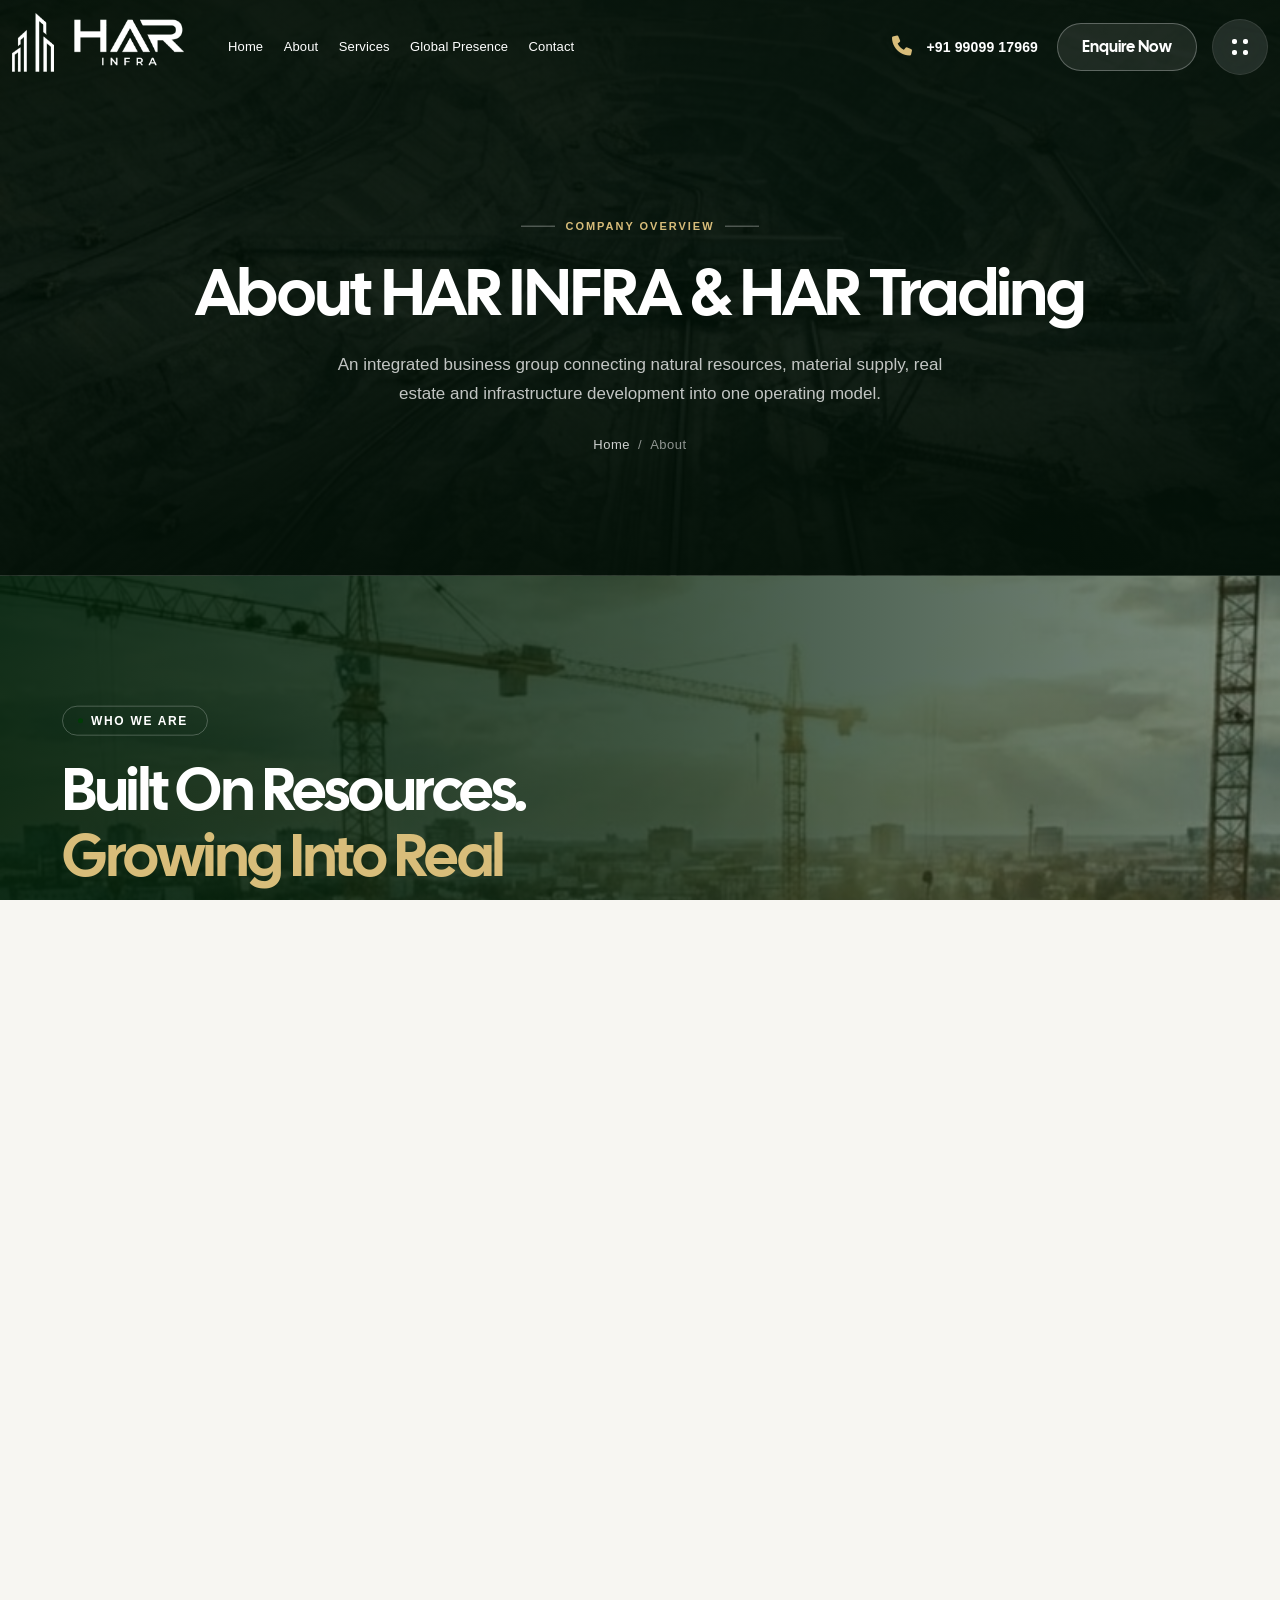
==== about.html @ 5f91ee69 "initial commit" ====
<!DOCTYPE html>

<html class="no-js" lang="en">

<head>
    <meta charset="utf-8" />
    <meta content="ie=edge" http-equiv="x-ua-compatible" />
    <meta content="width=device-width, initial-scale=1" name="viewport" />
    <meta
        content="About HAR INFRA and HAR TRADING COMPANY — an integrated business group connecting natural resource mining, material supply, real estate and infrastructure development across India and global markets."
        name="description" />
    <!-- Site Title -->
    <title>About Us | HAR INFRA &amp; HAR TRADING COMPANY</title>
    <!-- Place favicon.ico in the root directory -->
    <link href="assets/img/har/favicon.png" rel="shortcut icon" type="image/png" />
    <link href="assets/img/har/apple-touch-icon.png" rel="apple-touch-icon" />
    <meta content="#003c06" name="theme-color" />
    <!-- CSS here -->
    <link href="assets/css/bootstrap.min.css" rel="stylesheet" />
    <link href="assets/css/fontawesome.min.css" rel="stylesheet" />
    <link href="assets/css/venobox.min.css" rel="stylesheet" />
    <link href="assets/css/odometer.min.css" rel="stylesheet" />
    <link href="assets/css/nice-select.css" rel="stylesheet" />
    <link href="assets/css/carouselTicker.css" rel="stylesheet" />
    <link href="assets/css/animation.css" rel="stylesheet" />
    <link href="assets/css/twentytwenty.min.css" rel="stylesheet" />
    <link href="assets/css/swiper.min.css" rel="stylesheet" />
    <link href="assets/css/main.css" rel="stylesheet" />
    <link href="assets/css/har-premium.css" rel="stylesheet" />
    <link href="assets/css/har-upgrade.css" rel="stylesheet" />
    <link href="assets/css/har-signature.css" rel="stylesheet" />
    <link href="assets/css/har-fix.css" rel="stylesheet" />
    <link href="assets/css/har-refine.css" rel="stylesheet" />
</head>

<body>
    <!-- preloader -->
    <div class="preloader overflow-hidden">
        <div class="site-name"><span>HAR</span></div>
        <div class="preloader-gutters">
            <div class="bar">
                <div class="inner-bar"></div>
            </div>
            <div class="bar">
                <div class="inner-bar"></div>
            </div>
            <div class="bar">
                <div class="inner-bar"></div>
            </div>
            <div class="bar">
                <div class="inner-bar"></div>
            </div>
            <div class="bar">
                <div class="inner-bar"></div>
            </div>
            <div class="bar">
                <div class="inner-bar"></div>
            </div>
            <div class="bar">
                <div class="inner-bar"></div>
            </div>
            <div class="bar">
                <div class="inner-bar"></div>
            </div>
        </div>
    </div>
    <!-- /.preloader -->
    <!-- header-area-start -->
    <header class="header sticky-active">
        <div class="primary-header">
            <div class="container">
                <div class="primary-header-inner">
                    <div class="header-left-wrap">
                        <div class="header-logo d-lg-block">
                            <a href="index.html">
                                <img alt="HAR INFRA" src="assets/img/har/har-logo-lockup-white.png" />
                            </a>
                        </div>
                        <div class="header-menu-wrap">
                            <div class="mobile-menu-items">
                                <ul>
                                    <li><a href="index.html">Home</a></li>
                                    <li><a href="about.html">About</a></li>
                                    <li><a href="services.html">Services</a></li>
                                    <li><a href="index.html#global-presence">Global Presence</a></li>
                                    <li><a href="contact.html">Contact</a></li>
                                </ul>
                            </div>
                        </div>
                        <!-- /.header-menu-wrap -->
                    </div>
                    <div class="header-right-wrap">
                        <a class="header-contact" href="tel:+919909917969"><span class="icon"><i
                                    class="fas fa-phone"></i></span><span class="content"><span
                                    class="call-text">Talk to our team</span><span class="call-number">+91 99099 17969</span></span></a>
                        <div class="header-btn-wrap">
                            <a class="tl-primary-btn header-btn" href="contact.html">Enquire Now</a>
                        </div>
                        <!-- <div class="search-icon dl-search-icon">
                            <i class="fa-solid fa-magnifying-glass"></i>
                        </div> -->
                        <div class="sidebar-icon d-none d-lg-flex">
                            <button class="sidebar-trigger open">
                                <svg fill="none" height="16" viewbox="0 0 16 16" width="16"
                                    xmlns="http://www.w3.org/2000/svg">
                                    <path
                                        d="M11 2C11 0.89543 11.8954 0 13 0H14C15.1046 0 16 0.895431 16 2V3C16 4.10457 15.1046 5 14 5H13C11.8954 5 11 4.10457 11 3V2Z"
                                        fill="white"></path>
                                    <path
                                        d="M0 2C0 0.89543 0.895431 0 2 0H3C4.10457 0 5 0.895431 5 2V3C5 4.10457 4.10457 5 3 5H2C0.89543 5 0 4.10457 0 3V2Z"
                                        fill="white"></path>
                                    <path
                                        d="M0 13C0 11.8954 0.895431 11 2 11H3C4.10457 11 5 11.8954 5 13V14C5 15.1046 4.10457 16 3 16H2C0.89543 16 0 15.1046 0 14V13Z"
                                        fill="white"></path>
                                    <path
                                        d="M11 13C11 11.8954 11.8954 11 13 11H14C15.1046 11 16 11.8954 16 13V14C16 15.1046 15.1046 16 14 16H13C11.8954 16 11 15.1046 11 14V13Z"
                                        fill="white"></path>
                                </svg>
                            </button>
                        </div>
                        <button class="mobile-side-menu-toggle har-hamburger" aria-label="Open menu" aria-expanded="false">
                            <span></span><span></span><span></span>
                        </button>
                        <!-- /.header-right -->
                    </div>
                </div>
                <!-- /.primary-header-inner -->
            </div>
        </div>
    </header>
    <!-- /.Main Header -->
    <div id="popup-search-box">
        <div class="box-inner-wrap d-flex align-items-center">
            <form action="#" id="form" method="get" role="search">
                <input id="popup-search" name="s" placeholder="Type keywords here..." type="text" />
            </form>
            <div class="search-close"><i class="fa-sharp fa-regular fa-xmark"></i></div>
        </div>
    </div>
    <!-- /#popup-search-box -->
    <div class="sidebar-area" id="sidebar-area">
        <button class="sidebar-trigger close">
            <svg class="sidebar-close" height="12.7px" style="enable-background: new 0 0 16 12.7" viewbox="0 0 16 12.7"
                width="16px" x="0px" xml:space="preserve" xmlns="http://www.w3.org/2000/svg"
                xmlns:xlink="http://www.w3.org/1999/xlink" y="0px">
                <g>
                    <rect height="2" transform="matrix(0.7071 -0.7071 0.7071 0.7071 -2.1569 7.5208)" width="16" x="0"
                        y="5.4"></rect>
                    <rect height="2" transform="matrix(0.7071 0.7071 -0.7071 0.7071 6.8431 -3.7929)" width="16" x="0"
                        y="5.4"></rect>
                </g>
            </svg>
        </button>
        <div class="side-menu-content">
            <div class="side-menu-logo">
                <a class="dark-img" href="index.html"><img alt="HAR INFRA — Value Beyond Boundaries"
                        src="assets/img/har/har-logo-lockup-white.png" /></a>
            </div>
            <div class="side-menu-about">
                <h4 class="title">From natural resources to real assets — one connected platform for supply,
                    infrastructure and global trade.</h4>
            </div>
            <nav class="har-side-nav" aria-label="Sidebar">
                <span class="har-side-label">Navigate</span>
                <ul>
                    <li><a href="index.html">Home<span class="num">01</span></a></li>
                    <li><a href="about.html" class="is-current">About<span class="num">02</span></a></li>
                    <li><a href="services.html">Services<span class="num">03</span></a></li>
                    <li><a href="index.html#global-presence">Global Presence<span class="num">04</span></a></li>
                    <li><a href="contact.html">Contact<span class="num">05</span></a></li>
                </ul>
            </nav>
            <div class="side-menu-gallary-block">
                <span class="har-side-label">From the field</span>
                <div class="side-menu-gallary">
                <div class="side-menu-gallary-item">
                    <a class="venobox" data-gall="gallary1" href="assets/img/har/gallery-1.jpg"><img
                            alt="HAR operations 1" src="assets/img/har/gallery-1.jpg" /></a>
                </div>
                <div class="side-menu-gallary-item">
                    <a class="venobox" data-gall="gallary1" href="assets/img/har/gallery-2.jpg"><img
                            alt="HAR operations 2" src="assets/img/har/gallery-2.jpg" /></a>
                </div>
                <div class="side-menu-gallary-item">
                    <a class="venobox" data-gall="gallary1" href="assets/img/har/gallery-3.jpg"><img
                            alt="HAR operations 3" src="assets/img/har/gallery-3.jpg" /></a>
                </div>
                <div class="side-menu-gallary-item">
                    <a class="venobox" data-gall="gallary1" href="assets/img/har/gallery-4.jpg"><img
                            alt="HAR operations 4" src="assets/img/har/gallery-4.jpg" /></a>
                </div>
                <div class="side-menu-gallary-item">
                    <a class="venobox" data-gall="gallary1" href="assets/img/har/gallery-5.jpg"><img
                            alt="HAR operations 5" src="assets/img/har/gallery-5.jpg" /></a>
                </div>
                <div class="side-menu-gallary-item">
                    <a class="venobox" data-gall="gallary1" href="assets/img/har/gallery-6.jpg"><img
                            alt="HAR operations 6" src="assets/img/har/gallery-6.jpg" /></a>
                </div>
                </div>
            </div>
            <div class="har-side-contact">
                <span class="har-side-label">Get in touch</span>
                <ul>
                    <li><i class="fas fa-phone"></i>
                        <div><span class="lbl">Phone</span><a href="tel:+919909917969">+91 99099 17969</a><span class="attn">Ronak Parmar</span></div>
                    </li>
                    <li><i class="fas fa-envelope"></i>
                        <div><span class="lbl">Email</span><a href="mailto:harinfra7@gmail.com">harinfra7@gmail.com</a></div>
                    </li>
                    <li><i class="fas fa-map-marker-alt"></i>
                        <div><span class="lbl">Office</span><span class="val">Ahmedabad, Gujarat, India</span></div>
                    </li>
                </ul>
            </div>
            <a class="har-side-cta" href="contact.html">Start an enquiry <i
                    class="fa-regular fa-arrow-right"></i></a>
            <ul class="side-menu-social">
                <li class="facebook"><a href="#" aria-label="Facebook"><i class="fab fa-facebook-f"></i></a></li>
                <li class="instagram"><a href="#" aria-label="Instagram"><i class="fab fa-instagram"></i></a></li>
                <li class="linkedin"><a href="#" aria-label="LinkedIn"><i class="fab fa-linkedin-in"></i></a></li>
                <li class="whatsapp"><a href="https://wa.me/919909917969" aria-label="WhatsApp"><i
                                class="fab fa-whatsapp"></i></a></li>
            </ul>
        </div>
    </div>
    <!--/.sidebar-area-->
    <div id="sidebar-overlay"></div>
    <div class="mobile-side-menu">
        <div class="side-menu-content">
            <div class="side-menu-head">
                <a href="index.html"><img alt="HAR INFRA"
                        src="assets/img/har/har-logo-lockup-white.png" /></a>
                <button class="mobile-side-menu-close" aria-label="Close menu"><i
                        class="fa-regular fa-xmark"></i></button>
            </div>
            <div class="side-menu-wrap">
                <ul class="har-mobile-nav-list">
                    <li><a href="index.html">Home<span class="num">01</span></a></li>
                    <li><a href="about.html" class="is-current">About<span class="num">02</span></a></li>
                    <li><a href="services.html">Services<span class="num">03</span></a></li>
                    <li><a href="index.html#global-presence">Global Presence<span class="num">04</span></a></li>
                    <li><a href="contact.html">Contact<span class="num">05</span></a></li>
                </ul>
            </div>
            <div class="har-side-contact">
                <span class="har-side-label">Get in touch</span>
                <ul>
                    <li><i class="fas fa-phone"></i>
                        <div><span class="lbl">Phone</span><a href="tel:+919909917969">+91 99099 17969</a><span class="attn">Ronak Parmar</span></div>
                    </li>
                    <li><i class="fas fa-envelope"></i>
                        <div><span class="lbl">Email</span><a href="mailto:harinfra7@gmail.com">harinfra7@gmail.com</a></div>
                    </li>
                    <li><i class="fas fa-map-marker-alt"></i>
                        <div><span class="lbl">Office</span><span class="val">Ahmedabad, Gujarat, India</span></div>
                    </li>
                </ul>
            </div>
            <a class="har-side-cta" href="contact.html">Start an enquiry <i
                    class="fa-regular fa-arrow-right"></i></a>
            <ul class="side-menu-social">
                <li class="facebook"><a href="#" aria-label="Facebook"><i class="fab fa-facebook-f"></i></a></li>
                <li class="instagram"><a href="#" aria-label="Instagram"><i class="fab fa-instagram"></i></a></li>
                <li class="linkedin"><a href="#" aria-label="LinkedIn"><i class="fab fa-linkedin-in"></i></a></li>
                <li class="whatsapp"><a href="https://wa.me/919909917969" aria-label="WhatsApp"><i
                                class="fab fa-whatsapp"></i></a></li>
            </ul>
        </div>
    </div>
    <!-- /.mobile-side-menu -->
    <div class="mobile-side-menu-overlay"></div>
    
    <div id="antra-smooth-wrapper">
        <div id="antra-smooth-content">

    <section class="har-page-header">
        <div class="bg-img" style="background-image:url('assets/img/har/about-bg.jpg');"></div>
        <div class="overlay"></div>
        <div class="container">
            <span class="har-kicker">Company Overview</span>
            <h1>About HAR INFRA &amp; HAR Trading</h1>
            <p>An integrated business group connecting natural resources, material supply, real estate and infrastructure development into one operating model.</p>
            <div class="har-breadcrumb"><a href="index.html">Home</a><span>/</span><span>About</span></div>
        </div>
    </section>

    <section class="about-section overflow-hidden" style="padding:130px 0;">
        <div class="about-bg" data-background="assets/img/har/about-integrated-model.jpg"></div>
        <div class="about-text"><span>HAR</span></div>
        <div class="container">
            <div class="row align-items-center">
                <div class="col-lg-6">
                    <div class="about-content white-content">
                        <div class="section-heading white-content mb-30">
                            <h4 class="sub-heading">WHO WE ARE</h4>
                            <h2 class="section-title cursor-effect">Built on resources. <br /><span>Growing into real assets.</span></h2>
                        </div>
                        <p>HAR INFRA and HAR TRADING COMPANY together form an integrated business group that begins at the source &mdash; natural resource mining &mdash; and carries that value forward through material supply, real estate acquisition, infrastructure development and international trade.</p>
                        <p>Operating since 2011, the group has built a disciplined, resource-backed approach to growth: extract responsibly, supply reliably, and reinvest into long-term assets and market relationships that compound over time.</p>
                        <div class="about-btn">
                            <a class="tl-primary-btn white-btn" href="services.html">Explore Our Services <span class="icon"><i class="fa-regular fa-arrow-right"></i></span></a>
                        </div>
                    </div>
                </div>
                <!-- <div class="col-lg-6">
                    <div class="about-img">
                        <img alt="HAR INFRA operations" src="assets/img/har/about-bg.jpg" />
                    </div>
                </div> -->
            </div>
        </div>
    </section>

    <section class="pt-130 pb-70 tl-bg-color">
        <div class="container container-2">
            <div class="row section-heading-wrap fade-top">
                <div class="shape"><img alt="shape" src="assets/img/shapes/section-heading.png" /></div>
                <div class="col-lg-4 col-md-12">
                    <div class="section-heading mb-0">
                        <h4 class="sub-heading">HOW WE OPERATE</h4>
                    </div>
                </div>
                <div class="col-lg-8 col-md-12">
                    <div class="section-heading section-heading-2 mb-0">
                        <h2 class="section-title cursor-effect title-2">The principles behind <span>every business <br /> we build.</span></h2>
                    </div>
                </div>
            </div>
            <div class="har-value-grid">
                <div class="har-value-card">
                    <div class="icon"><i class="fa-regular fa-mountain"></i></div>
                    <h4>Resource Discipline</h4>
                    <p>Responsible extraction and long-term stewardship of every mining and material asset in our network.</p>
                </div>
                <div class="har-value-card">
                    <div class="icon"><i class="fa-regular fa-link"></i></div>
                    <h4>Integrated Thinking</h4>
                    <p>Every business is connected by design &mdash; resources feed supply, supply feeds development.</p>
                </div>
                <div class="har-value-card">
                    <div class="icon"><i class="fa-regular fa-shield-check"></i></div>
                    <h4>Reliability</h4>
                    <p>Consistent supply continuity for developers, infrastructure projects and international buyers.</p>
                </div>
                <div class="har-value-card">
                    <div class="icon"><i class="fa-regular fa-earth-asia"></i></div>
                    <h4>Global Standards</h4>
                    <p>Export-grade quality and logistics discipline across nine international markets.</p>
                </div>
            </div>
        </div>
    </section>

    <section class="pb-130 tl-bg-color">
        <div class="container container-2">
            <div class="har-story-strip">
                <div class="har-story-item"><h3>14+</h3><p>Years building the business, since 2011</p></div>
                <div class="har-story-item"><h3>2</h3><p>Integrated firms &mdash; HAR INFRA + HAR TRADING</p></div>
                <div class="har-story-item"><h3>5+</h3><p>Mining &amp; operating presence points across India</p></div>
                <div class="har-story-item"><h3>9+</h3><p>International export markets served</p></div>
            </div>
        </div>
    </section>

    <section class="process-section overflow-hidden fade-wrapper" style="padding:120px 0;">
        <div class="bg-shape" data-background="assets/img/shapes/process-shape-1.png"></div>
        <div class="container container-2">
            <div class="heading-space align-items-end">
                <div class="section-heading mb-0">
                    <h4 class="sub-heading">FROM RESOURCE TO RESULT</h4>
                    <h2 class="section-title cursor-effect title-2">One model. <span>Five connected stages.</span></h2>
                </div>
                <div class="process-desc">
                    <p class="mb-0">See the full value chain and current operations on our Home page, or explore each business line in detail on Services.</p>
                </div>
            </div>
            <div class="row gy-xl-0 gy-4 process-wrap fade-wrapper">
                <div class="col-xl col-lg-4 col-md-6">
                    <div class="process-item fade-top">
                        <div class="process-thumb"><img alt="Mining" src="assets/img/har/process-1.jpg" /></div>
                        <div class="process-content"><h3 class="title"><span>01</span>. Mining</h3><p>Extract natural resources from our operating network.</p></div><span class="number">01</span>
                    </div>
                </div>
                <div class="col-xl col-lg-4 col-md-6">
                    <div class="process-item fade-top">
                        <div class="process-thumb"><img alt="Supply" src="assets/img/har/process-2.jpg" /></div>
                        <div class="process-content"><h3 class="title"><span>02</span>. Supply</h3><p>Process, coordinate and move materials to customers.</p></div><span class="number">02</span>
                    </div>
                </div>
                <div class="col-xl col-lg-4 col-md-6">
                    <div class="process-item fade-top">
                        <div class="process-thumb"><img alt="Real Estate" src="assets/img/har/process-3.jpg" /></div>
                        <div class="process-content"><h3 class="title"><span>03</span>. Real Estate</h3><p>Acquire and develop property opportunities strategically.</p></div><span class="number">03</span>
                    </div>
                </div>
                <div class="col-xl col-lg-4 col-md-6">
                    <div class="process-item fade-top">
                        <div class="process-thumb"><img alt="Infrastructure" src="assets/img/har/process-4.jpg" /></div>
                        <div class="process-content"><h3 class="title"><span>04</span>. Infrastructure</h3><p>Deliver roads, civil works and construction supply.</p></div><span class="number">04</span>
                    </div>
                </div>
                <div class="col-xl col-lg-4 col-md-6">
                    <div class="process-item fade-top">
                        <div class="process-thumb"><img alt="Development" src="assets/img/har/process-5.jpg" /></div>
                        <div class="process-content"><h3 class="title"><span>05</span>. Development</h3><p>Turn resource value into long-term assets and growth.</p></div><span class="number">05</span>
                    </div>
                </div>
            </div>
        </div>
    </section>

    <section class="newsletter-section pt-100 pb-130 overflow-hidden tl-bg-color fade-wrapper">
        <div class="bg-shape"><img alt="shape" src="assets/img/shapes/newsletter-shape.png" /></div>
        <div class="container">
            <div class="newsletter-wrap">
                <div class="section-heading text-center fade-top">
                    <h4 class="sub-heading">WORK WITH US</h4>
                    <h2 class="section-title cursor-effect">Want to know more about <span>the group?</span></h2>
                    <p class="fade-top">Reach out for partnership, supply or investment enquiries and our team will connect with you.</p>
                </div>
                <div class="har-quick-contact fade-top">
                    <a href="tel:+919909917969"><i class="fas fa-phone"></i>+91 99099 17969</a>
                    <a href="mailto:harinfra7@gmail.com"><i
                            class="fas fa-envelope"></i>harinfra7@gmail.com</a>
                    <span><i class="fas fa-map-marker-alt"></i>Ahmedabad, Gujarat, India</span>
                </div>
                <div class="about-btn text-center">
                    <a class="tl-primary-btn" href="contact.html">Contact Our Team <span class="icon"><i class="fa-regular fa-arrow-right"></i></span></a>
                </div>
            </div>
        </div>
    </section>

<footer class="footer-section overflow-hidden">
                <div class="footer-bg" data-background="assets/img/har/footer-bg.jpg"></div>
                <div class="footer-shade"></div>
                <div class="container container-2">
                    <div class="row footer-wrap">
                        <div class="col-lg-3 col-md-6">
                            <div class="footer-widget">
                                <div class="widget-header">
                                    <div class="footer-logo">
                                        <a href="index.html"><img alt="HAR INFRA"
                                                src="assets/img/har/har-logo-lockup-white.png" /></a>
                                    </div>
                                </div>
                                <p class="mb-10">HAR INFRA and HAR TRADING COMPANY operate across natural resources,
                                    real estate, infrastructure and global material supply.</p>
                                <p class="mb-0"><a href="tel:+919909917969">+91 99099 17969</a></p><div><p class="mb-0"><a
                                        href="mailto:harinfra7@gmail.com">harinfra7@gmail.com</a></p></div><div><p class="mb-0">Ahmedabad,
                                    Gujarat, India</p></div>
                            </div>
                        </div>
                        <div class="col-lg-3 col-md-6">
                            <div class="footer-widget footer-col-2">
                                <ul class="footer-list">
                                    <li><a href="about.html">About</a></li>
                                    <li><a href="services.html">Services</a></li>
                                    <li><a href="index.html#value-chain">Value Chain</a></li>
                                    <li><a href="index.html#operations">Operations</a></li>
                                    <li><a href="index.html#mining-network">Mining Network</a></li>
                                    <li><a href="contact.html">Contact</a></li>
                                </ul>
                            </div>
                        </div>
                        <div class="col-lg-3 col-md-6">
                            <div class="footer-widget footer-col-2 pl-0">
                                <ul class="footer-list">
                                    <li><a href="services.html#resources">Natural Resources</a></li>
                                    <li><a href="services.html#real-estate">Real Estate</a></li>
                                    <li><a href="services.html#infrastructure">Infrastructure</a></li>
                                    <li><a href="index.html#global-presence">HAR Trading</a></li>
                                    <li><a href="index.html#global-presence">Export Markets</a></li>
                                    <li><a href="index.html#materials">Materials</a></li>
                                </ul>
                            </div>
                        </div>
                        <div class="col-lg-3 col-md-6">
                            <div class="footer-widget">
                                <div class="footer-address"><span class="har-footer-kicker">VALUE BEYOND BOUNDARIES</span><br />
                                    <span class="attn">Attn: Ronak Parmar</span><br />
                                    <a class="number" href="tel:+919909917969">+91 99099 17969</a><br />
                                    <a class="mail" href="mailto:harinfra7@gmail.com">harinfra7@gmail.com</a><br />
                                    <span class="har-footer-address">HAR INFRA &amp; HAR TRADING COMPANY<br />Ahmedabad, Gujarat, India</span>
                                    <ul class="social-list">
                                        <li><a href="#" aria-label="Facebook"><i class="fab fa-facebook-f"></i></a></li>
                                        <li><a href="#" aria-label="Instagram"><i class="fab fa-instagram"></i></a></li>
                                        <li><a href="#" aria-label="LinkedIn"><i class="fab fa-linkedin-in"></i></a></li>
                                        <li><a href="https://wa.me/919909917969" aria-label="WhatsApp"><i
                                                    class="fab fa-whatsapp"></i></a></li>
                                    </ul>
                                </div>
                            </div>
                        </div>
                    </div>
                </div>
                <div class="copyright-area">
                    <div class="container">
                        <div class="copyright-content">
                            <p>© 2026 HAR INFRA | HAR TRADING COMPANY. All rights reserved.</p>
                        </div>
                    </div>
                </div>
                <div class="footer-text"><img src="assets/img/har/hr-logo.png" alt="" /></div>
            </footer>
            <!-- ./ footer-section -->
        </div>
    </div>
    <div id="scroll-percentage"><span id="scroll-percentage-value"></span></div>
    <!--scrollup-->
    <!-- JS here -->
    <script src="assets/js/vendor/jquary-3.7.1.min.js"></script>
    <script src="assets/js/vendor/bootstrap-bundle.js"></script>
    <script src="assets/js/vendor/imagesloaded-pkgd.js"></script>
    <script src="assets/js/vendor/waypoints.min.js"></script>
    <script src="assets/js/vendor/venobox.min.js"></script>
    <script src="assets/js/vendor/odometer.min.js"></script>
    <script src="assets/js/vendor/meanmenu.js"></script>
    <script src="assets/js/vendor/jquery.isotope.js"></script>
    <script src="assets/js/vendor/swiper.min.js"></script>
    <script src="assets/js/vendor/split-type.min.js"></script>
    <script src="assets/js/vendor/gsap.min.js"></script>
    <script src="assets/js/vendor/scroll-trigger.min.js"></script>
    <script src="assets/js/vendor/scroll-smoother.js"></script>
    <script src="assets/js/vendor/jquery.carouselTicker.js"></script>
    <script src="assets/js/vendor/nice-select.js"></script>
    <script src="assets/js/vendor/three.min.js"></script>
    <script src="assets/js/vendor/panolens.min.js"></script>
    <script src="assets/js/vendor/jquery.event.move.min.js"></script>
    <script src="assets/js/vendor/jquery.twentytwenty.min.js"></script>
    <script src="assets/js/slider.js"></script>
    <script src="assets/js/banner-process.js"></script>
    <script src="assets/js/har-contact.js"></script>
    <script src="assets/js/main.js"></script>
    <script src="assets/js/har-interactions.js"></script>
</body>
<!-- Mirrored from antra.ibthemespro.com/index.html by HTTrack Website Copier/3.x [XR&CO'2014], Wed, 26 Aug 2026 06:23:50 GMT -->

</html>
---- assets/css/carouselTicker.css ----
/**
 * CSS style for carouselTicker
 **/

.carouselTicker__list {
  margin: 10px 0;
  padding: 0;
  list-style-type: none;
  overflow: hidden;
}

.carouselTicker__item {
  margin: 0 0 0 5px;
  float: left;
  border: 4px solid red;
  width: 100px;
  height: 60px;
  line-height: 60px;
  text-align: center;
}

.carouselTicker__loader {
  position: absolute;
  left: 0;
  right: 0;
  top: 0;
  bottom: 0;
  background: #fff url("../images/loader.html") center center no-repeat;
}

/**
 * CSS style for vertical direction
 **/

.carouselTicker_vertical .carouselTicker__list {
  margin: 0;
}

.carouselTicker_vertical .carouselTicker__item {
  margin: 0 0 5px 0;
  border: 4px solid red;
  width: 100px;
  height: 60px;
  line-height: 60px;
  text-align: center;
}

#carouselTicker .carouselTicker__item,
#carouselTicker-destructor-example .carouselTicker__item,
#carouselTicker-buttons-controls-example .carouselTicker__item {
  width: auto;
  height: auto;
  line-height: normal;
}

.carouselTicker__item img {
  vertical-align: top;
}
---- assets/css/animation.css ----
/* Text Animation */
.antra-animation,
.antra-animation span {
    animation-duration: 0.3s;
    animation-fill-mode: both;
}

.antra-animation span {
    display: inline-block;
}

/* Fade Effect */
.antra-fadeIn {
    animation-name: asFadeIn;
}

@keyframes asFadeIn {
    from {
        opacity: 0;
    }

    to {
        opacity: 1;
    }
}

.antra-fadeInLeft {
    animation-name: asFadeInLeft;
}

@keyframes asFadeInLeft {
    from {
        opacity: 0;
        transform: translateX(-50px);
    }

    to {
        opacity: 1;
    }
}

.antra-fadeInRight {
    animation-name: asFadeInRight;
}

@keyframes asFadeInRight {
    from {
        opacity: 0;
        transform: translateX(50px);
    }

    to {
        opacity: 1;
    }
}

.antra-fadeInDown {
    animation-name: asFadeInTop;
}

@keyframes asFadeInTop {
    from {
        opacity: 0;
        transform: translateY(-50px);
    }

    to {
        opacity: 1;
    }
}

.antra-fadeInUp {
    animation-name: asFadeInBottom;
}

@keyframes asFadeInBottom {
    from {
        opacity: 0;
        transform: translateY(50px);
    }

    to {
        opacity: 1;
    }
}

/* Move From Effect */
.antra-moveFromLeft {
    animation-name: asMoveFromLeft;
}

@keyframes asMoveFromLeft {
    from {
        visibility: hidden;
        transform: translateX(-50px);
    }

    to {
        visibility: visible;
    }
}

.antra-moveFromRight {
    animation-name: asMoveFromRight;
}

@keyframes asMoveFromRight {
    from {
        visibility: hidden;
        transform: translateX(50px);
    }

    to {
        visibility: visible;
    }
}

.antra-moveFromTop {
    animation-name: asMoveFromTop;
}

@keyframes asMoveFromTop {
    from {
        visibility: hidden;
        transform: translateY(-50px);
    }

    to {
        visibility: visible;
    }
}

.antra-moveFromBottom {
    animation-name: asMoveFromBottom;
}

@keyframes asMoveFromBottom {
    from {
        visibility: hidden;
        transform: translateY(50px);
    }

    to {
        visibility: visible;
    }
}

/* Blur Effect */

.antra-blurIn {
    animation-name: asBlurIn;
}

@keyframes asBlurIn {
    from {
        filter: blur(20px);
        opacity: 0;
    }
}

.antra-blurInLeft {
    animation-name: asBlurInLeft;
}

@keyframes asBlurInLeft {
    from {
        transform: translateX(50px);
        filter: blur(20px);
        opacity: 0;
    }
}

.antra-blurInRight {
    animation-name: asBlurInRight;
}

@keyframes asBlurInRight {
    from {
        transform: translateX(-50px);
        filter: blur(20px);
        opacity: 0;
    }
}

.antra-blurInTop {
    animation-name: asBlurInTop;
}

@keyframes asBlurInTop {
    from {
        transform: translateY(50px);
        filter: blur(20px);
        opacity: 0;
    }
}

.antra-blurInBottom {
    animation-name: asBlurInBottom;
}

@keyframes asBlurInBottom {
    from {
        transform: translateY(-50px);
        filter: blur(20px);
        opacity: 0;
    }
}

/* Zoom Effect */
.antra-zoomIn {
    animation-name: asZoomIn;
}

@keyframes asZoomIn {
    from {
        transform: scale(5);
        opacity: 0;
    }
}

.antra-zoomInLeft {
    animation-name: asZoomInLeft;
}

@keyframes asZoomInLeft {
    from {
        transform: scale(5) translateX(-50%);
        opacity: 0;
    }
}

.antra-zoomInRight {
    animation-name: asZoomInRight;
}

@keyframes asZoomInRight {
    from {
        transform: scale(5) translateX(50%);
        opacity: 0;
    }
}

.antra-zoomInTop {
    animation-name: asZoomInTop;
}

@keyframes asZoomInTop {
    from {
        transform: scale(10) translateY(-50%);
        opacity: 0;
    }
}

.antra-zoomInBottom {
    animation-name: asZoomInBottom;
}

@keyframes asZoomInBottom {
    from {
        transform: scale(10) translateY(50%);
        opacity: 0;
    }
}

/* Flip Effect */
.antra-flipInTop {
    animation-name: asFlipInTop;
}

@keyframes asFlipInTop {
    from {
        transform: perspective(600px);
        opacity: 0;
    }

    30% {
        transform: perspective(600px) rotateX(180deg);
        transform-origin: 0 0;
        animation-timing-function: ease-out;
    }

    to {
        transform: perspective(600px);
    }
}

.antra-flipInBottom {
    animation-name: asFlipInBottom;
}

@keyframes asFlipInBottom {
    from {
        transform: perspective(600px);
        opacity: 0;
    }

    30% {
        transform: perspective(600px) rotateX(180deg);
        transform-origin: bottom;
        animation-timing-function: ease-out;
    }

    to {
        transform: perspective(600px);
    }
}

/* Roll Effect */
.antra-rollFromLeft {
    animation-name: asRollFromLeft;
}

@keyframes asRollFromLeft {
    from {
        transform: translateX(-60px) perspective(600px) rotateY(180deg);
        opacity: 0;
    }
}

.antra-rollFromRight {
    animation-name: asRollFromRight;
}

@keyframes asRollFromRight {
    from {
        transform: translateX(60px) perspective(600px) rotateY(-180deg);
        opacity: 0;
    }
}

.antra-rollFromTop {
    animation-name: asRollFromTop;
}

@keyframes asRollFromTop {
    from {
        transform: translateY(-60px) perspective(600px) rotateX(180deg);
        opacity: 0;
    }
}

.antra-rollFromBottom {
    animation-name: asRollFromBottom;
}

@keyframes asRollFromBottom {
    from {
        transform: translateY(60px) perspective(600px) rotateX(-180deg);
        opacity: 0;
    }
}

/* Rotate Skate Effect */
.antra-rotateSkateInRight {
    animation-name: asRotateSkateInRight;
}

@keyframes asRotateSkateInRight {
    from {
        transform: scaleX(0.2) translateX(100px);
        opacity: 0;
    }
}

.antra-rotateSkateInLeft {
    animation-name: asRotateSkateInLeft;
}

@keyframes asRotateSkateInLeft {
    from {
        transform: scaleX(0.2) translateX(-100px);
        opacity: 0;
    }
}

.antra-rotateSkateInTop {
    animation-name: asRotateSkateInTop;
}

@keyframes asRotateSkateInTop {
    from {
        transform: scaleY(0.2) translateY(-100px);
        opacity: 0;
    }
}

.antra-rotateSkateInBottom {
    animation-name: asRotateSkateInBottom;
}

@keyframes asRotateSkateInBottom {
    from {
        transform: scaleY(0.2) translateY(100px);
        opacity: 0;
    }
}

/* PopUp Effect */
.antra-popUp {
    animation-name: asPopUp;
}

@keyframes asPopUp {
    0% {
        visibility: hidden;
    }

    50% {
        transform: scale(1.1);
        visibility: visible;
    }
}

.antra-popUpLeft {
    animation-name: asPopUpLeft;
}

@keyframes asPopUpLeft {
    0% {
        visibility: hidden;
    }

    50% {
        visibility: visible;
        transform: translateX(-20px) scale(1.1);
        animation-timing-function: ease-in;
    }
}

.antra-popUpRight {
    animation-name: asPopUpRight;
}

@keyframes asPopUpRight {
    0% {
        visibility: hidden;
    }

    50% {
        visibility: visible;
        transform: translateX(20px) scale(1.1);
        animation-timing-function: ease-in;
    }
}

/* Kenburns Top */

.swiper-slide-active .kenburns-top {
	-webkit-animation-name: kenburns-top;
	animation-name: kenburns-top;
}

@-webkit-keyframes kenburns-top {
	0% {
		-webkit-transform: scale(1) translateY(0);
		transform: scale(1) translateY(0);
		-webkit-transform-origin: 50% 16%;
		transform-origin: 50% 16%;
	}

	100% {
		-webkit-transform: scale(1.08) translateY(-15px);
		transform: scale(1.08) translateY(-15px);
		-webkit-transform-origin: top;
		transform-origin: top;
	}
}

@keyframes kenburns-top {
	0% {
		-webkit-transform: scale(1) translateY(0);
		transform: scale(1) translateY(0);
		-webkit-transform-origin: 50% 16%;
		transform-origin: 50% 16%;
	}

	100% {
		-webkit-transform: scale(1.08) translateY(-15px);
		transform: scale(1.08) translateY(-15px);
		-webkit-transform-origin: top;
		transform-origin: top;
	}
}
---- assets/css/twentytwenty.min.css ----
.twentytwenty-horizontal .twentytwenty-handle:after,.twentytwenty-horizontal .twentytwenty-handle:before,.twentytwenty-vertical .twentytwenty-handle:after,.twentytwenty-vertical .twentytwenty-handle:before{content:" ";display:block;background:#fff;position:absolute;z-index:30;-webkit-box-shadow:0 0 12px rgba(51,51,51,.5);-moz-box-shadow:0 0 12px rgba(51,51,51,.5);box-shadow:0 0 12px rgba(51,51,51,.5)}.twentytwenty-horizontal .twentytwenty-handle:after,.twentytwenty-horizontal .twentytwenty-handle:before{width:2px;height:9999px;left:50%;margin-left:-1.5px}.twentytwenty-vertical .twentytwenty-handle:after,.twentytwenty-vertical .twentytwenty-handle:before{width:9999px;height:2px;top:50%;margin-top:-1.5px}.twentytwenty-after-label,.twentytwenty-before-label,.twentytwenty-overlay{position:absolute;top:0;width:100%;height:100%}.twentytwenty-after-label,.twentytwenty-before-label,.twentytwenty-overlay{-webkit-transition-duration:.5s;-moz-transition-duration:.5s;transition-duration:.5s}.twentytwenty-after-label,.twentytwenty-before-label{-webkit-transition-property:opacity;-moz-transition-property:opacity;transition-property:opacity}.twentytwenty-after-label:before,.twentytwenty-before-label:before{color:#fff;font-size:13px;letter-spacing:.1em}.twentytwenty-after-label:before,.twentytwenty-before-label:before{position:absolute;background:rgba(0,0,0,.3);line-height:38px;padding:0 20px}.twentytwenty-horizontal .twentytwenty-after-label:before,.twentytwenty-horizontal .twentytwenty-before-label:before{top:50%;margin-top:-19px}.twentytwenty-vertical .twentytwenty-after-label:before,.twentytwenty-vertical .twentytwenty-before-label:before{left:50%;margin-left:-45px;text-align:center;width:90px}.twentytwenty-down-arrow,.twentytwenty-left-arrow,.twentytwenty-right-arrow,.twentytwenty-up-arrow{width:0;height:0;border:6px inset transparent;position:absolute}.twentytwenty-left-arrow,.twentytwenty-right-arrow{top:50%;margin-top:-6px}.twentytwenty-down-arrow,.twentytwenty-up-arrow{left:50%;margin-left:-6px}.twentytwenty-container{-webkit-box-sizing:content-box;-moz-box-sizing:content-box;box-sizing:content-box;z-index:0;overflow:hidden;position:relative;-webkit-user-select:none;-moz-user-select:none;-ms-user-select:none}.twentytwenty-container img{max-width:100%;position:absolute;top:0;display:block}.twentytwenty-container.active .twentytwenty-overlay,.twentytwenty-container.active :hover.twentytwenty-overlay{background:rgba(0,0,0,0)}.twentytwenty-container.active .twentytwenty-overlay .twentytwenty-after-label,.twentytwenty-container.active .twentytwenty-overlay .twentytwenty-before-label,.twentytwenty-container.active :hover.twentytwenty-overlay .twentytwenty-after-label,.twentytwenty-container.active :hover.twentytwenty-overlay .twentytwenty-before-label{opacity:0}.twentytwenty-container *{-webkit-box-sizing:content-box;-moz-box-sizing:content-box;box-sizing:content-box}.twentytwenty-before-label{opacity:0}.twentytwenty-before-label:before{content:attr(data-content)}.twentytwenty-after-label{opacity:0}.twentytwenty-after-label:before{content:attr(data-content)}.twentytwenty-horizontal .twentytwenty-before-label:before{left:0;-webkit-border-radius:0 3px 3px 0;-moz-border-radius:0 3px 3px 0;border-radius:0 3px 3px 0}.twentytwenty-horizontal .twentytwenty-after-label:before{right:0;-webkit-border-radius:3px 0 0 3px;-moz-border-radius:3px 0 0 3px;border-radius:3px 0 0 3px}.twentytwenty-vertical .twentytwenty-before-label:before{top:0;-webkit-border-radius:0 0 3px 3px;-moz-border-radius:0 0 3px 3px;border-radius:0 0 3px 3px}.twentytwenty-vertical .twentytwenty-after-label:before{bottom:0;-webkit-border-radius:3px 3px 0 0;-moz-border-radius:3px 3px 0 0;border-radius:3px 3px 0 0}.twentytwenty-overlay{-webkit-transition-property:background;-moz-transition-property:background;transition-property:background;background:rgba(0,0,0,0);z-index:25}.twentytwenty-overlay:hover{background:rgba(0,0,0,.5)}.twentytwenty-overlay:hover .twentytwenty-after-label{opacity:1}.twentytwenty-overlay:hover .twentytwenty-before-label{opacity:1}.twentytwenty-before{z-index:20}.twentytwenty-after{z-index:10}.twentytwenty-handle{height:38px;width:38px;position:absolute;left:50%;top:50%;margin-left:-19px;margin-top:-19px;border:2px solid #fff;-webkit-border-radius:1000px;-moz-border-radius:1000px;border-radius:1000px;-webkit-box-shadow:0 0 12px rgba(51,51,51,.5);-moz-box-shadow:0 0 12px rgba(51,51,51,.5);box-shadow:0 0 12px rgba(51,51,51,.5);z-index:40;cursor:pointer}.twentytwenty-horizontal .twentytwenty-handle:before{bottom:50%;margin-bottom:22px;-webkit-box-shadow:0 3px 0 #fff,0 0 12px rgba(51,51,51,.5);-moz-box-shadow:0 3px 0 #fff,0 0 12px rgba(51,51,51,.5);box-shadow:0 3px 0 #fff,0 0 12px rgba(51,51,51,.5)}.twentytwenty-horizontal .twentytwenty-handle:after{top:50%;margin-top:22px;-webkit-box-shadow:0 -3px 0 #fff,0 0 12px rgba(51,51,51,.5);-moz-box-shadow:0 -3px 0 #fff,0 0 12px rgba(51,51,51,.5);box-shadow:0 -3px 0 #fff,0 0 12px rgba(51,51,51,.5)}.twentytwenty-vertical .twentytwenty-handle:before{left:50%;margin-left:22px;-webkit-box-shadow:3px 0 0 #fff,0 0 12px rgba(51,51,51,.5);-moz-box-shadow:3px 0 0 #fff,0 0 12px rgba(51,51,51,.5);box-shadow:3px 0 0 #fff,0 0 12px rgba(51,51,51,.5)}.twentytwenty-vertical .twentytwenty-handle:after{right:50%;margin-right:22px;-webkit-box-shadow:-3px 0 0 #fff,0 0 12px rgba(51,51,51,.5);-moz-box-shadow:-3px 0 0 #fff,0 0 12px rgba(51,51,51,.5);box-shadow:-3px 0 0 #fff,0 0 12px rgba(51,51,51,.5)}.twentytwenty-left-arrow{border-right:6px solid #fff;left:50%;margin-left:-17px}.twentytwenty-right-arrow{border-left:6px solid #fff;right:50%;margin-right:-17px}.twentytwenty-up-arrow{border-bottom:6px solid #fff;top:50%;margin-top:-17px}.twentytwenty-down-arrow{border-top:6px solid #fff;bottom:50%;margin-bottom:-17px}
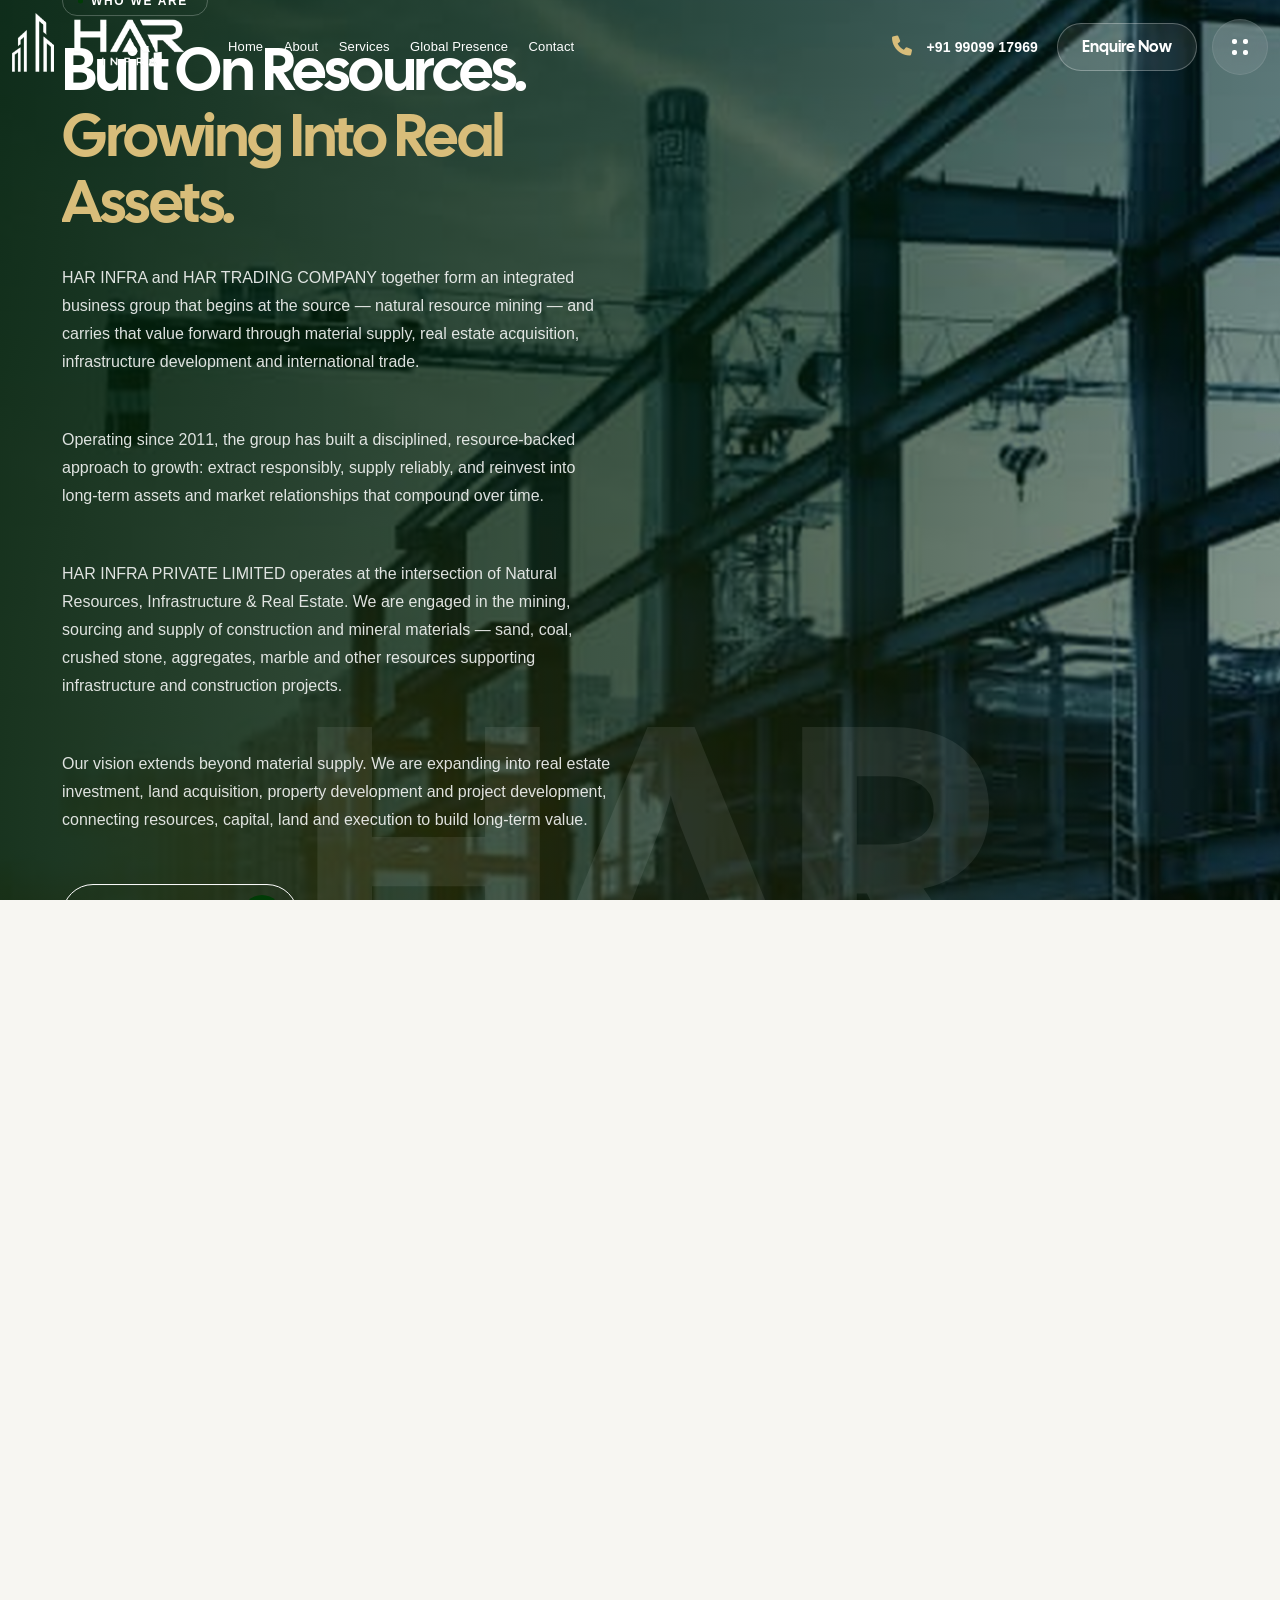
==== commit 6437aec1: "Add a HAR Trading" ====
--- a/about.html
+++ b/about.html
@@ -31,6 +31,7 @@
     <link href="assets/css/har-signature.css" rel="stylesheet" />
     <link href="assets/css/har-fix.css" rel="stylesheet" />
     <link href="assets/css/har-refine.css" rel="stylesheet" />
+    <link href="assets/css/har-trading.css" rel="stylesheet" />
 </head>
 
 <body>
@@ -82,7 +83,7 @@
                                     <li><a href="index.html">Home</a></li>
                                     <li><a href="about.html">About</a></li>
                                     <li><a href="services.html">Services</a></li>
-                                    <li><a href="index.html#global-presence">Global Presence</a></li>
+                                    <li><a href="global-presence.html">Global Presence</a></li>
                                     <li><a href="contact.html">Contact</a></li>
                                 </ul>
                             </div>
@@ -166,7 +167,7 @@
                     <li><a href="index.html">Home<span class="num">01</span></a></li>
                     <li><a href="about.html" class="is-current">About<span class="num">02</span></a></li>
                     <li><a href="services.html">Services<span class="num">03</span></a></li>
-                    <li><a href="index.html#global-presence">Global Presence<span class="num">04</span></a></li>
+                    <li><a href="global-presence.html">Global Presence<span class="num">04</span></a></li>
                     <li><a href="contact.html">Contact<span class="num">05</span></a></li>
                 </ul>
             </nav>
@@ -239,7 +240,7 @@
                     <li><a href="index.html">Home<span class="num">01</span></a></li>
                     <li><a href="about.html" class="is-current">About<span class="num">02</span></a></li>
                     <li><a href="services.html">Services<span class="num">03</span></a></li>
-                    <li><a href="index.html#global-presence">Global Presence<span class="num">04</span></a></li>
+                    <li><a href="global-presence.html">Global Presence<span class="num">04</span></a></li>
                     <li><a href="contact.html">Contact<span class="num">05</span></a></li>
                 </ul>
             </div>
@@ -298,6 +299,8 @@
                         </div>
                         <p>HAR INFRA and HAR TRADING COMPANY together form an integrated business group that begins at the source &mdash; natural resource mining &mdash; and carries that value forward through material supply, real estate acquisition, infrastructure development and international trade.</p>
                         <p>Operating since 2011, the group has built a disciplined, resource-backed approach to growth: extract responsibly, supply reliably, and reinvest into long-term assets and market relationships that compound over time.</p>
+                        <p>HAR INFRA PRIVATE LIMITED operates at the intersection of Natural Resources, Infrastructure &amp; Real Estate. We are engaged in the mining, sourcing and supply of construction and mineral materials &mdash; sand, coal, crushed stone, aggregates, marble and other resources supporting infrastructure and construction projects.</p>
+                        <p>Our vision extends beyond material supply. We are expanding into real estate investment, land acquisition, property development and project development, connecting resources, capital, land and execution to build long-term value.</p>
                         <div class="about-btn">
                             <a class="tl-primary-btn white-btn" href="services.html">Explore Our Services <span class="icon"><i class="fa-regular fa-arrow-right"></i></span></a>
                         </div>
@@ -352,12 +355,32 @@
         </div>
     </section>
 
+    <section class="pb-100 tl-bg-color">
+        <div class="container container-2">
+            <div class="har-trading-intro fade-top">
+                <div class="har-trading-logo"><img alt="HAR Trading Company logo" src="assets/img/har/har-trading-logo.jpg" /></div>
+                <div class="har-trading-copy">
+                    <span class="har-tag">FOUNDER &amp; CEO · SINCE APRIL 2017</span>
+                    <h3>14+ years across mining, construction materials, real estate and project development.</h3>
+                    <p>Our business focuses on the sourcing, mining and supply of construction and mineral materials including sand, coal, crushed stone, aggregates, marble and other materials used across infrastructure and construction projects.</p>
+                    <p>As Founder and CEO of HAR TRADING COMPANY, we lead the global export of natural resources &mdash; sand, coal, marble and aggregates &mdash; along with mining equipment and construction materials. Our mission is a diversified platform that bridges natural resources, infrastructure and real estate development, fostering partnerships with investors, developers, contractors and landowners to deliver innovative, commercially viable projects.</p>
+                </div>
+            </div>
+            <div class="har-trading-pillars">
+                <div><h4>Real Estate Investment</h4><p>Property acquisition and real estate investment consulting.</p></div>
+                <div><h4>Land &amp; Project Development</h4><p>Land and property development with strategic project planning.</p></div>
+                <div><h4>Mining &amp; Infrastructure Supply</h4><p>Mining, construction materials and infrastructure &amp; construction supply.</p></div>
+            </div>
+            <p class="har-trading-slogan" style="margin-top:0">Our vision: HAR INFRA as a diversified platform connecting natural resources, infrastructure and real estate development.</p>
+        </div>
+    </section>
+
     <section class="pb-130 tl-bg-color">
         <div class="container container-2">
             <div class="har-story-strip">
                 <div class="har-story-item"><h3>14+</h3><p>Years building the business, since 2011</p></div>
                 <div class="har-story-item"><h3>2</h3><p>Integrated firms &mdash; HAR INFRA + HAR TRADING</p></div>
-                <div class="har-story-item"><h3>5+</h3><p>Mining &amp; operating presence points across India</p></div>
+                <div class="har-story-item"><h3>20+</h3><p>Mining &amp; operating presence points across India</p></div>
                 <div class="har-story-item"><h3>9+</h3><p>International export markets served</p></div>
             </div>
         </div>
@@ -459,7 +482,7 @@
                                     <li><a href="services.html">Services</a></li>
                                     <li><a href="index.html#value-chain">Value Chain</a></li>
                                     <li><a href="index.html#operations">Operations</a></li>
-                                    <li><a href="index.html#mining-network">Mining Network</a></li>
+                                    <li><a href="global-presence.html#mining-network">Mining Network</a></li>
                                     <li><a href="contact.html">Contact</a></li>
                                 </ul>
                             </div>
@@ -470,18 +493,18 @@
                                     <li><a href="services.html#resources">Natural Resources</a></li>
                                     <li><a href="services.html#real-estate">Real Estate</a></li>
                                     <li><a href="services.html#infrastructure">Infrastructure</a></li>
-                                    <li><a href="index.html#global-presence">HAR Trading</a></li>
-                                    <li><a href="index.html#global-presence">Export Markets</a></li>
+                                    <li><a href="global-presence.html">HAR Trading</a></li>
+                                    <li><a href="global-presence.html#export-markets">Export Markets</a></li>
                                     <li><a href="index.html#materials">Materials</a></li>
                                 </ul>
                             </div>
                         </div>
                         <div class="col-lg-3 col-md-6">
                             <div class="footer-widget">
-                                <div class="footer-address"><span class="har-footer-kicker">VALUE BEYOND BOUNDARIES</span><br />
-                                    <span class="attn">Attn: Ronak Parmar</span><br />
-                                    <a class="number" href="tel:+919909917969">+91 99099 17969</a><br />
-                                    <a class="mail" href="mailto:harinfra7@gmail.com">harinfra7@gmail.com</a><br />
+                                <div class="footer-address"><span class="har-footer-kicker">VALUE BEYOND BOUNDARIES</span>
+                                    <span class="attn">Director: Ronak Parmar</span>
+                                    <a class="number" href="tel:+919909917969">+91 99099 17969</a>
+                                    <a class="mail" href="mailto:harinfra7@gmail.com">harinfra7@gmail.com</a>
                                     <span class="har-footer-address">HAR INFRA &amp; HAR TRADING COMPANY<br />Ahmedabad, Gujarat, India</span>
                                     <ul class="social-list">
                                         <li><a href="#" aria-label="Facebook"><i class="fab fa-facebook-f"></i></a></li>
--- a/assets/css/har-premium.css
+++ b/assets/css/har-premium.css
@@ -80,7 +80,7 @@
     backdrop-filter: blur(12px);
 }
 .slider-content-wrap .section-heading .section-title {
-    max-width: 980px;
+    max-width: 990px;
     font-size: 88px;
     line-height: .98;
     letter-spacing: -.025em;
@@ -93,6 +93,16 @@
     max-width: 650px;
     color: rgba(255,255,255,.86);
 }
+
+@media (max-width: 1399px) {
+    .slider-content-wrap .bottom-content .antra-desc p {
+    font-size: 18px;
+    line-height: 1.65;
+    max-width: 545px;
+    color: rgba(255,255,255,.86);
+}
+}
+
 .slider-item .slider-element-wrap { right: 58px; bottom: 58px; max-width: 530px; }
 .slider-item .slider-element-wrap .slider-element {
     background: rgba(4, 31, 11, .56);
--- a/assets/css/har-fix.css
+++ b/assets/css/har-fix.css
@@ -159,7 +159,7 @@
 /* Universal safety net: nothing should ever force horizontal scroll */
 html, body { overflow-x: hidden; }
 img, svg, video, canvas { max-width: 100%; height: auto; }
-.container, .container-2, .row { max-width: 100%; }
+.container, .container-2 { max-width: 100%; }
 
 /* Fluid type for the biggest headings so they scale smoothly between
    breakpoints instead of jumping at fixed widths (fixes odd tablet/
--- a/assets/css/har-refine.css
+++ b/assets/css/har-refine.css
@@ -913,16 +913,16 @@
    ========================================================================= */
 .footer-address .attn {
     display: block;
-    margin-top: 20px;
-    margin-bottom: 4px;
+    margin-top: 10px;
+    margin-bottom: 14px;
     font-size: 13px;
     font-weight: 600;
     color: rgba(255, 255, 255, .68);
 }
 .footer-address .number {
-    font-size: 25px;
-    display: block;
-    margin-bottom: 8px;
+    font-size: 22px;
+    display: block;
+    margin-bottom: 10px;
     color: #fff !important;
     text-decoration: none;
     transition: color .3s ease;
@@ -930,7 +930,7 @@
 .footer-address .number:hover { color: var(--har-gold-soft) !important; }
 .footer-address .mail {
     display: block;
-    margin-bottom: 6px;
+    margin-bottom: 14px;
     word-break: break-word;
 }
 .footer-widget p a {
@@ -948,8 +948,10 @@
     line-height: 1.65;
     margin-top: 10px;
 }
-.footer-address .social-list { margin-top: 20px; display: flex; flex-wrap: wrap; gap: 10px; }
-.footer-address .social-list li { margin: 0 !important; }
+.footer-address .social-list { margin-top: 20px; display: flex; flex-wrap: wrap; gap: 14px; }
+.footer-address .social-list li { margin: 0 !important; padding: 0 !important; }
+.footer-address .social-list li:before,
+.footer-address .social-list li:after { content: none !important; }
 .footer-address .social-list li a {
     width: 38px;
     height: 38px;
--- a/assets/css/har-trading.css
+++ b/assets/css/har-trading.css
@@ -0,0 +1,123 @@
+/* HAR Trading Company showcase */
+.har-trading-intro {
+    display: grid;
+    grid-template-columns: 320px 1fr;
+    gap: 48px;
+    align-items: center;
+    margin: 10px 0 70px;
+    padding: 40px;
+    background: #fff;
+    border: 1px solid rgba(0, 60, 6, .12);
+    border-radius: 18px;
+    box-shadow: 0 24px 60px rgba(6, 40, 13, .08);
+}
+
+.har-trading-logo {
+    background: #f6f3ea;
+    border-radius: 14px;
+    padding: 12px;
+    border-bottom: 3px solid #b59a61;
+}
+
+.har-trading-logo img {
+    display: block;
+    width: 100%;
+    height: auto;
+    border-radius: 8px;
+}
+
+.har-trading-copy .har-tag {
+    display: inline-block;
+    color: #b59a61;
+    font-weight: 700;
+    letter-spacing: .18em;
+    font-size: 13px;
+    margin-bottom: 12px;
+}
+
+.har-trading-copy h3 {
+    color: #003c06;
+    font-size: 30px;
+    line-height: 1.25;
+    margin-bottom: 16px;
+}
+
+.har-trading-copy p {
+    color: #3d4a41;
+    margin-bottom: 14px;
+}
+
+.har-chip-row {
+    display: flex;
+    flex-wrap: wrap;
+    gap: 10px;
+    margin-top: 18px;
+}
+
+.har-chip-row span {
+    padding: 7px 16px;
+    border-radius: 30px;
+    background: #e8eee8;
+    color: #003c06;
+    font-size: 14px;
+    font-weight: 600;
+}
+
+.har-trading-pillars {
+    display: grid;
+    grid-template-columns: repeat(3, 1fr);
+    gap: 24px;
+    margin-bottom: 70px;
+}
+
+.har-trading-pillars div {
+    padding: 28px;
+    color: #fff;
+    border-radius: 16px;
+    background: linear-gradient(165deg, #04180a 0%, #072a10 55%, #0b3a17 100%);
+    border-top: 3px solid #b59a61;
+}
+
+.har-trading-pillars h4 {
+    color: #d8bd7a;
+    font-size: 20px;
+    margin-bottom: 8px;
+}
+
+.har-trading-pillars p {
+    color: rgba(255, 255, 255, .82);
+    margin: 0;
+}
+
+.har-trading-slogan {
+    text-align: center;
+    margin-top: 60px;
+    font-size: 22px;
+    font-weight: 600;
+    color: #003c06;
+    letter-spacing: .04em;
+}
+
+.har-trading-slogan small {
+    display: block;
+    margin-top: 6px;
+    font-size: 14px;
+    color: #b59a61;
+    letter-spacing: .14em;
+}
+
+@media (max-width: 991px) {
+    .har-trading-intro {
+        grid-template-columns: 1fr;
+        padding: 26px;
+        gap: 28px;
+    }
+
+    .har-trading-logo {
+        max-width: 300px;
+    }
+
+    .har-trading-pillars {
+        grid-template-columns: 1fr;
+    }
+}
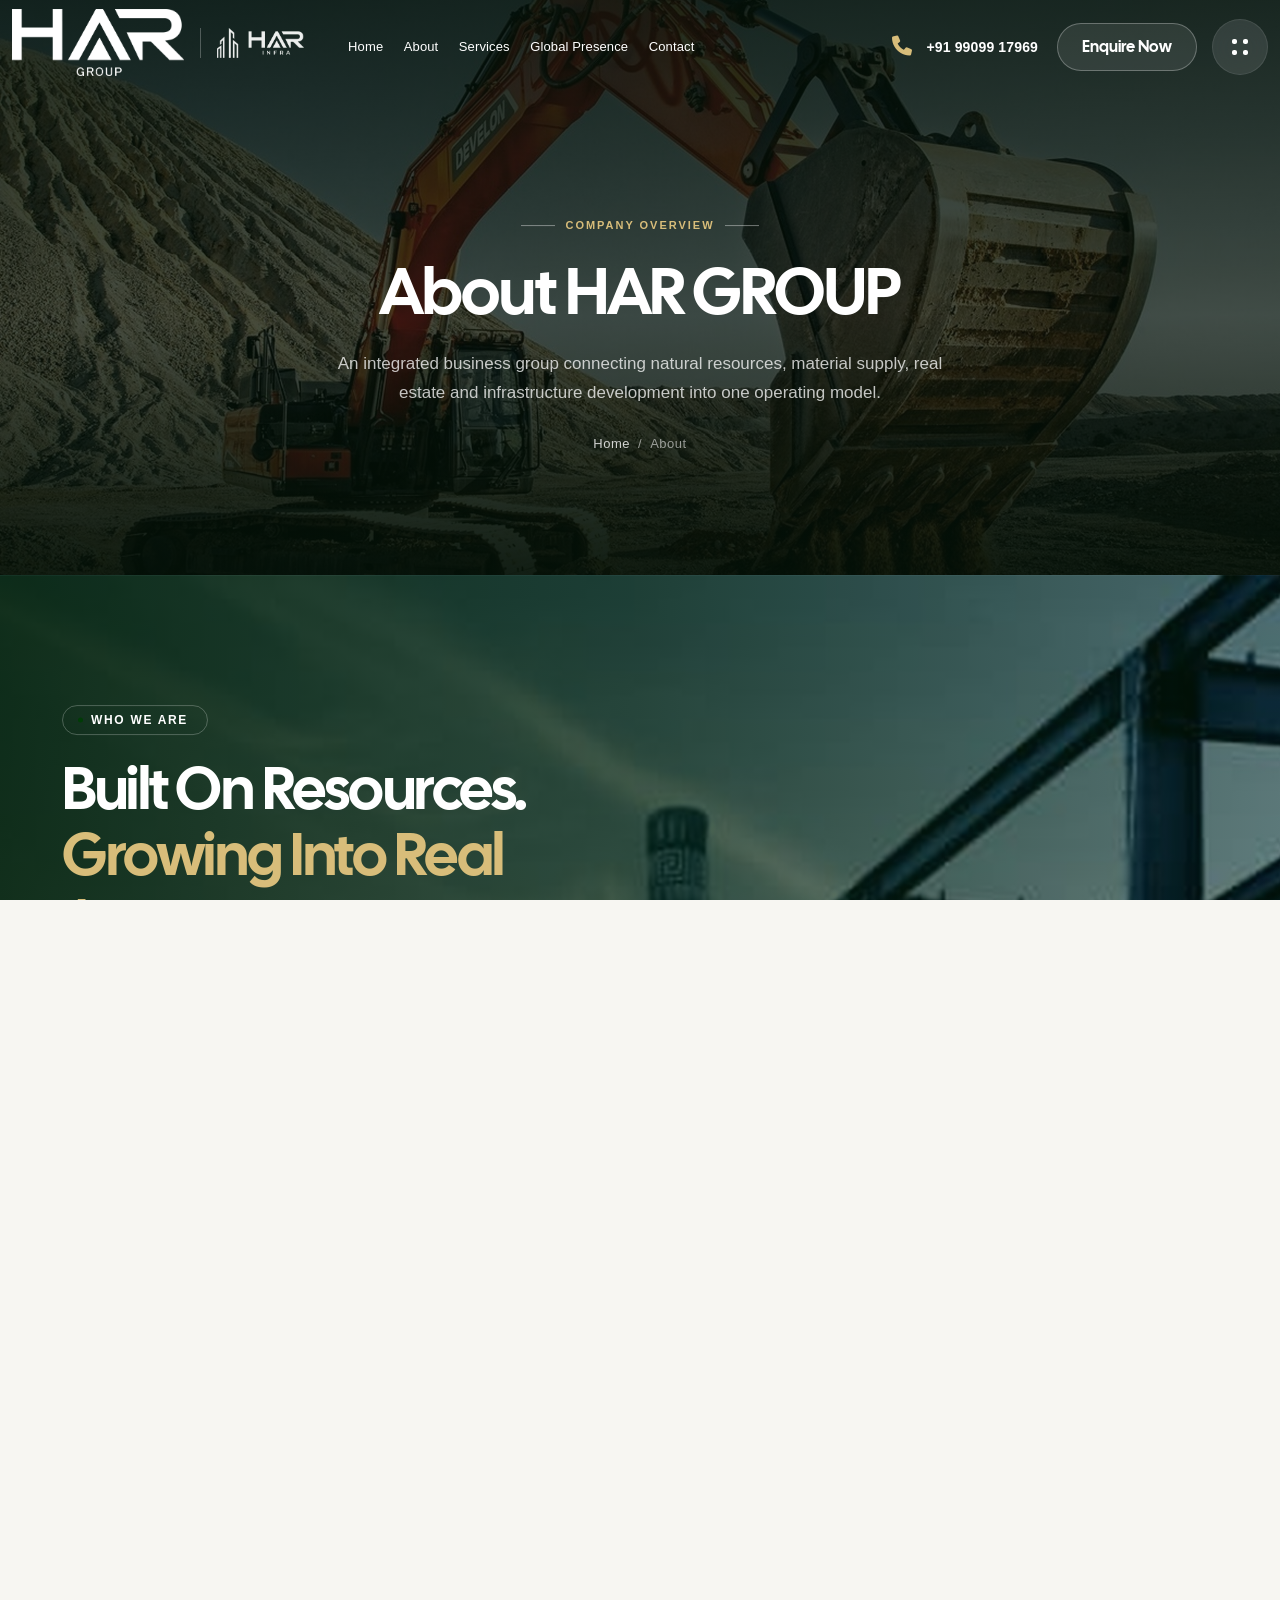
==== commit fe68c9a4: "Add Har Group" ====
--- a/about.html
+++ b/about.html
@@ -7,10 +7,10 @@
     <meta content="ie=edge" http-equiv="x-ua-compatible" />
     <meta content="width=device-width, initial-scale=1" name="viewport" />
     <meta
-        content="About HAR INFRA and HAR TRADING COMPANY — an integrated business group connecting natural resource mining, material supply, real estate and infrastructure development across India and global markets."
+        content="About HAR GROUP — an integrated business group connecting natural resource mining, material supply, real estate and infrastructure development across India and global markets."
         name="description" />
     <!-- Site Title -->
-    <title>About Us | HAR INFRA &amp; HAR TRADING COMPANY</title>
+    <title>About Us | HAR GROUP</title>
     <!-- Place favicon.ico in the root directory -->
     <link href="assets/img/har/favicon.png" rel="shortcut icon" type="image/png" />
     <link href="assets/img/har/apple-touch-icon.png" rel="apple-touch-icon" />
@@ -74,7 +74,7 @@
                     <div class="header-left-wrap">
                         <div class="header-logo d-lg-block">
                             <a href="index.html">
-                                <img alt="HAR INFRA" src="assets/img/har/har-logo-lockup-white.png" />
+                                <img alt="HAR GROUP" src="assets/img/har/har-group-logo-white.png" /> <img alt="HAR INFRA" class="har-infra-mark" src="assets/img/har/har-logo-lockup-white.png" />
                             </a>
                         </div>
                         <div class="header-menu-wrap">
@@ -154,8 +154,8 @@
         </button>
         <div class="side-menu-content">
             <div class="side-menu-logo">
-                <a class="dark-img" href="index.html"><img alt="HAR INFRA — Value Beyond Boundaries"
-                        src="assets/img/har/har-logo-lockup-white.png" /></a>
+                <a class="dark-img" href="index.html"><img alt="HAR GROUP — Value Beyond Boundaries"
+                        src="assets/img/har/har-group-logo-white.png" /> <img alt="HAR INFRA" class="har-infra-mark" src="assets/img/har/har-logo-lockup-white.png" /></a>
             </div>
             <div class="side-menu-about">
                 <h4 class="title">From natural resources to real assets — one connected platform for supply,
@@ -204,7 +204,7 @@
                 <span class="har-side-label">Get in touch</span>
                 <ul>
                     <li><i class="fas fa-phone"></i>
-                        <div><span class="lbl">Phone</span><a href="tel:+919909917969">+91 99099 17969</a><span class="attn">Ronak Parmar</span></div>
+                        <div><span class="lbl">Phone</span><a href="tel:+919909917969">+91 99099 17969</a><span class="attn">Director: Ronak Parmar</span></div>
                     </li>
                     <li><i class="fas fa-envelope"></i>
                         <div><span class="lbl">Email</span><a href="mailto:harinfra7@gmail.com">harinfra7@gmail.com</a></div>
@@ -230,8 +230,8 @@
     <div class="mobile-side-menu">
         <div class="side-menu-content">
             <div class="side-menu-head">
-                <a href="index.html"><img alt="HAR INFRA"
-                        src="assets/img/har/har-logo-lockup-white.png" /></a>
+                <a href="index.html"><img alt="HAR GROUP"
+                        src="assets/img/har/har-group-logo-white.png" /> <img alt="HAR INFRA" class="har-infra-mark" src="assets/img/har/har-logo-lockup-white.png" /></a>
                 <button class="mobile-side-menu-close" aria-label="Close menu"><i
                         class="fa-regular fa-xmark"></i></button>
             </div>
@@ -248,7 +248,7 @@
                 <span class="har-side-label">Get in touch</span>
                 <ul>
                     <li><i class="fas fa-phone"></i>
-                        <div><span class="lbl">Phone</span><a href="tel:+919909917969">+91 99099 17969</a><span class="attn">Ronak Parmar</span></div>
+                        <div><span class="lbl">Phone</span><a href="tel:+919909917969">+91 99099 17969</a><span class="attn">Director: Ronak Parmar</span></div>
                     </li>
                     <li><i class="fas fa-envelope"></i>
                         <div><span class="lbl">Email</span><a href="mailto:harinfra7@gmail.com">harinfra7@gmail.com</a></div>
@@ -280,7 +280,7 @@
         <div class="overlay"></div>
         <div class="container">
             <span class="har-kicker">Company Overview</span>
-            <h1>About HAR INFRA &amp; HAR Trading</h1>
+            <h1>About HAR GROUP</h1>
             <p>An integrated business group connecting natural resources, material supply, real estate and infrastructure development into one operating model.</p>
             <div class="har-breadcrumb"><a href="index.html">Home</a><span>/</span><span>About</span></div>
         </div>
@@ -297,8 +297,8 @@
                             <h4 class="sub-heading">WHO WE ARE</h4>
                             <h2 class="section-title cursor-effect">Built on resources. <br /><span>Growing into real assets.</span></h2>
                         </div>
-                        <p>HAR INFRA and HAR TRADING COMPANY together form an integrated business group that begins at the source &mdash; natural resource mining &mdash; and carries that value forward through material supply, real estate acquisition, infrastructure development and international trade.</p>
-                        <p>Operating since 2011, the group has built a disciplined, resource-backed approach to growth: extract responsibly, supply reliably, and reinvest into long-term assets and market relationships that compound over time.</p>
+                        <p>HAR GROUP is an integrated business group that begins at the source &mdash; natural resource mining &mdash; and carries that value forward through material supply, real estate acquisition, infrastructure development and international trade.</p>
+                        <p>Operating since 1995, the group has built a disciplined, resource-backed approach to growth: extract responsibly, supply reliably, and reinvest into long-term assets and market relationships that compound over time.</p>
                         <p>HAR INFRA PRIVATE LIMITED operates at the intersection of Natural Resources, Infrastructure &amp; Real Estate. We are engaged in the mining, sourcing and supply of construction and mineral materials &mdash; sand, coal, crushed stone, aggregates, marble and other resources supporting infrastructure and construction projects.</p>
                         <p>Our vision extends beyond material supply. We are expanding into real estate investment, land acquisition, property development and project development, connecting resources, capital, land and execution to build long-term value.</p>
                         <div class="about-btn">
@@ -360,7 +360,7 @@
             <div class="har-trading-intro fade-top">
                 <div class="har-trading-logo"><img alt="HAR Trading Company logo" src="assets/img/har/har-trading-logo.jpg" /></div>
                 <div class="har-trading-copy">
-                    <span class="har-tag">FOUNDER &amp; CEO · SINCE APRIL 2017</span>
+                    <span class="har-tag">FOUNDER &amp; CEO · SINCE APRIL 2011</span>
                     <h3>14+ years across mining, construction materials, real estate and project development.</h3>
                     <p>Our business focuses on the sourcing, mining and supply of construction and mineral materials including sand, coal, crushed stone, aggregates, marble and other materials used across infrastructure and construction projects.</p>
                     <p>As Founder and CEO of HAR TRADING COMPANY, we lead the global export of natural resources &mdash; sand, coal, marble and aggregates &mdash; along with mining equipment and construction materials. Our mission is a diversified platform that bridges natural resources, infrastructure and real estate development, fostering partnerships with investors, developers, contractors and landowners to deliver innovative, commercially viable projects.</p>
@@ -378,8 +378,8 @@
     <section class="pb-130 tl-bg-color">
         <div class="container container-2">
             <div class="har-story-strip">
-                <div class="har-story-item"><h3>14+</h3><p>Years building the business, since 2011</p></div>
-                <div class="har-story-item"><h3>2</h3><p>Integrated firms &mdash; HAR INFRA + HAR TRADING</p></div>
+                <div class="har-story-item"><h3>31+</h3><p>Years building the business, since 1995</p></div>
+                <div class="har-story-item"><h3>1</h3><p>Unified Group &mdash; HAR GROUP</p></div>
                 <div class="har-story-item"><h3>20+</h3><p>Mining &amp; operating presence points across India</p></div>
                 <div class="har-story-item"><h3>9+</h3><p>International export markets served</p></div>
             </div>
@@ -464,11 +464,11 @@
                             <div class="footer-widget">
                                 <div class="widget-header">
                                     <div class="footer-logo">
-                                        <a href="index.html"><img alt="HAR INFRA"
-                                                src="assets/img/har/har-logo-lockup-white.png" /></a>
+                                        <a href="index.html"><img alt="HAR GROUP"
+                                                src="assets/img/har/har-group-logo-white.png" /> <img alt="HAR INFRA" class="har-infra-mark" src="assets/img/har/har-logo-lockup-white.png" /></a>
                                     </div>
                                 </div>
-                                <p class="mb-10">HAR INFRA and HAR TRADING COMPANY operate across natural resources,
+                                <p class="mb-10">HAR GROUP operates across natural resources,
                                     real estate, infrastructure and global material supply.</p>
                                 <p class="mb-0"><a href="tel:+919909917969">+91 99099 17969</a></p><div><p class="mb-0"><a
                                         href="mailto:harinfra7@gmail.com">harinfra7@gmail.com</a></p></div><div><p class="mb-0">Ahmedabad,
@@ -505,7 +505,7 @@
                                     <span class="attn">Director: Ronak Parmar</span>
                                     <a class="number" href="tel:+919909917969">+91 99099 17969</a>
                                     <a class="mail" href="mailto:harinfra7@gmail.com">harinfra7@gmail.com</a>
-                                    <span class="har-footer-address">HAR INFRA &amp; HAR TRADING COMPANY<br />Ahmedabad, Gujarat, India</span>
+                                    <span class="har-footer-address">HAR GROUP<br />Ahmedabad, Gujarat, India</span>
                                     <ul class="social-list">
                                         <li><a href="#" aria-label="Facebook"><i class="fab fa-facebook-f"></i></a></li>
                                         <li><a href="#" aria-label="Instagram"><i class="fab fa-instagram"></i></a></li>
@@ -521,7 +521,7 @@
                 <div class="copyright-area">
                     <div class="container">
                         <div class="copyright-content">
-                            <p>© 2026 HAR INFRA | HAR TRADING COMPANY. All rights reserved.</p>
+                            <p>© 2026 HAR GROUP. All rights reserved.</p>
                         </div>
                     </div>
                 </div>
--- a/assets/css/main.css
+++ b/assets/css/main.css
@@ -222,6 +222,10 @@
     opacity: 1
 }
 
+i.fa-regular.fa-xmark {
+    color: #fff;
+}
+
 .container {
     max-width: 1795px
 }
--- a/assets/css/har-refine.css
+++ b/assets/css/har-refine.css
@@ -24,6 +24,7 @@
     display: inline-flex;
     align-items: center;
     line-height: 0;
+    gap: 16px;
 }
 .header .primary-header-inner .header-logo img {
     width: 182px;
@@ -115,7 +116,7 @@
     padding: 46px 44px 56px;
 }
 @media (max-width: 575px) {
-    #sidebar-area .side-menu-content { padding: 40px 26px 48px; }
+    #sidebar-area .side-menu-content { padding: 84px 26px 48px; }
 }
 
 /* Close button */
@@ -131,7 +132,7 @@
     border: 1px solid rgba(255, 255, 255, .22);
     background: rgba(255, 255, 255, .04);
     transition: background .3s ease, border-color .3s ease, transform .3s ease;
-    z-index: 3;
+    z-index: 5;
 }
 #sidebar-area .sidebar-trigger.close:hover {
     background: var(--har-gold-soft);
@@ -375,10 +376,12 @@
     display: flex;
     align-items: center;
     justify-content: space-between;
-    gap: 16px;
+    flex-wrap: wrap;
+    gap: 12px 16px;
     margin-bottom: 30px;
 }
-.mobile-side-menu .side-menu-head img { width: 168px !important; max-width: 168px !important; }
+.mobile-side-menu .side-menu-head a { min-width: 0; flex-wrap: wrap; row-gap: 8px; }
+.mobile-side-menu .side-menu-head img { width: 128px !important; max-width: 128px !important; }
 .mobile-side-menu .mobile-side-menu-close {
     flex: 0 0 40px;
     width: 40px;
@@ -972,3 +975,38 @@
 @media (max-width: 767px) {
     .footer-address .number { font-size: 22px; }
 }
+
+/* =========================================================================
+   Dual brand lockup — HAR GROUP wordmark + HAR INFRA lockup shown together
+   in the header, footer and both off-canvas menus. The HAR INFRA mark is
+   sized smaller, by height, and set off with a divider so it reads as a
+   secondary mark next to the primary HAR GROUP logo.
+   ========================================================================= */
+.footer-logo a,
+#sidebar-area .side-menu-logo a.dark-img,
+.mobile-side-menu .side-menu-head a {
+    display: flex !important;
+    align-items: center;
+    gap: 16px;
+}
+#sidebar-area .side-menu-logo a.dark-img { flex-wrap: wrap; row-gap: 10px; }
+.har-infra-mark,
+.header .primary-header-inner .header-logo .har-infra-mark,
+.footer-logo .har-infra-mark,
+#sidebar-area .side-menu-logo .har-infra-mark,
+.mobile-side-menu .side-menu-head .har-infra-mark {
+    width: auto !important;
+    max-width: none !important;
+    padding-left: 16px;
+    border-left: 1px solid rgba(255, 255, 255, .28);
+    opacity: .92;
+}
+.header .primary-header-inner .header-logo .har-infra-mark { height: 30px !important; }
+.footer-logo .har-infra-mark { height: 36px !important; }
+#sidebar-area .side-menu-logo .har-infra-mark { height: 26px !important; }
+.mobile-side-menu .side-menu-head .har-infra-mark { height: 20px !important; padding-left: 12px; }
+
+@media (max-width: 575px) {
+    .header .primary-header-inner .header-logo a { gap: 10px; }
+    .header .primary-header-inner .header-logo .har-infra-mark { height: 22px !important; padding-left: 10px; }
+}
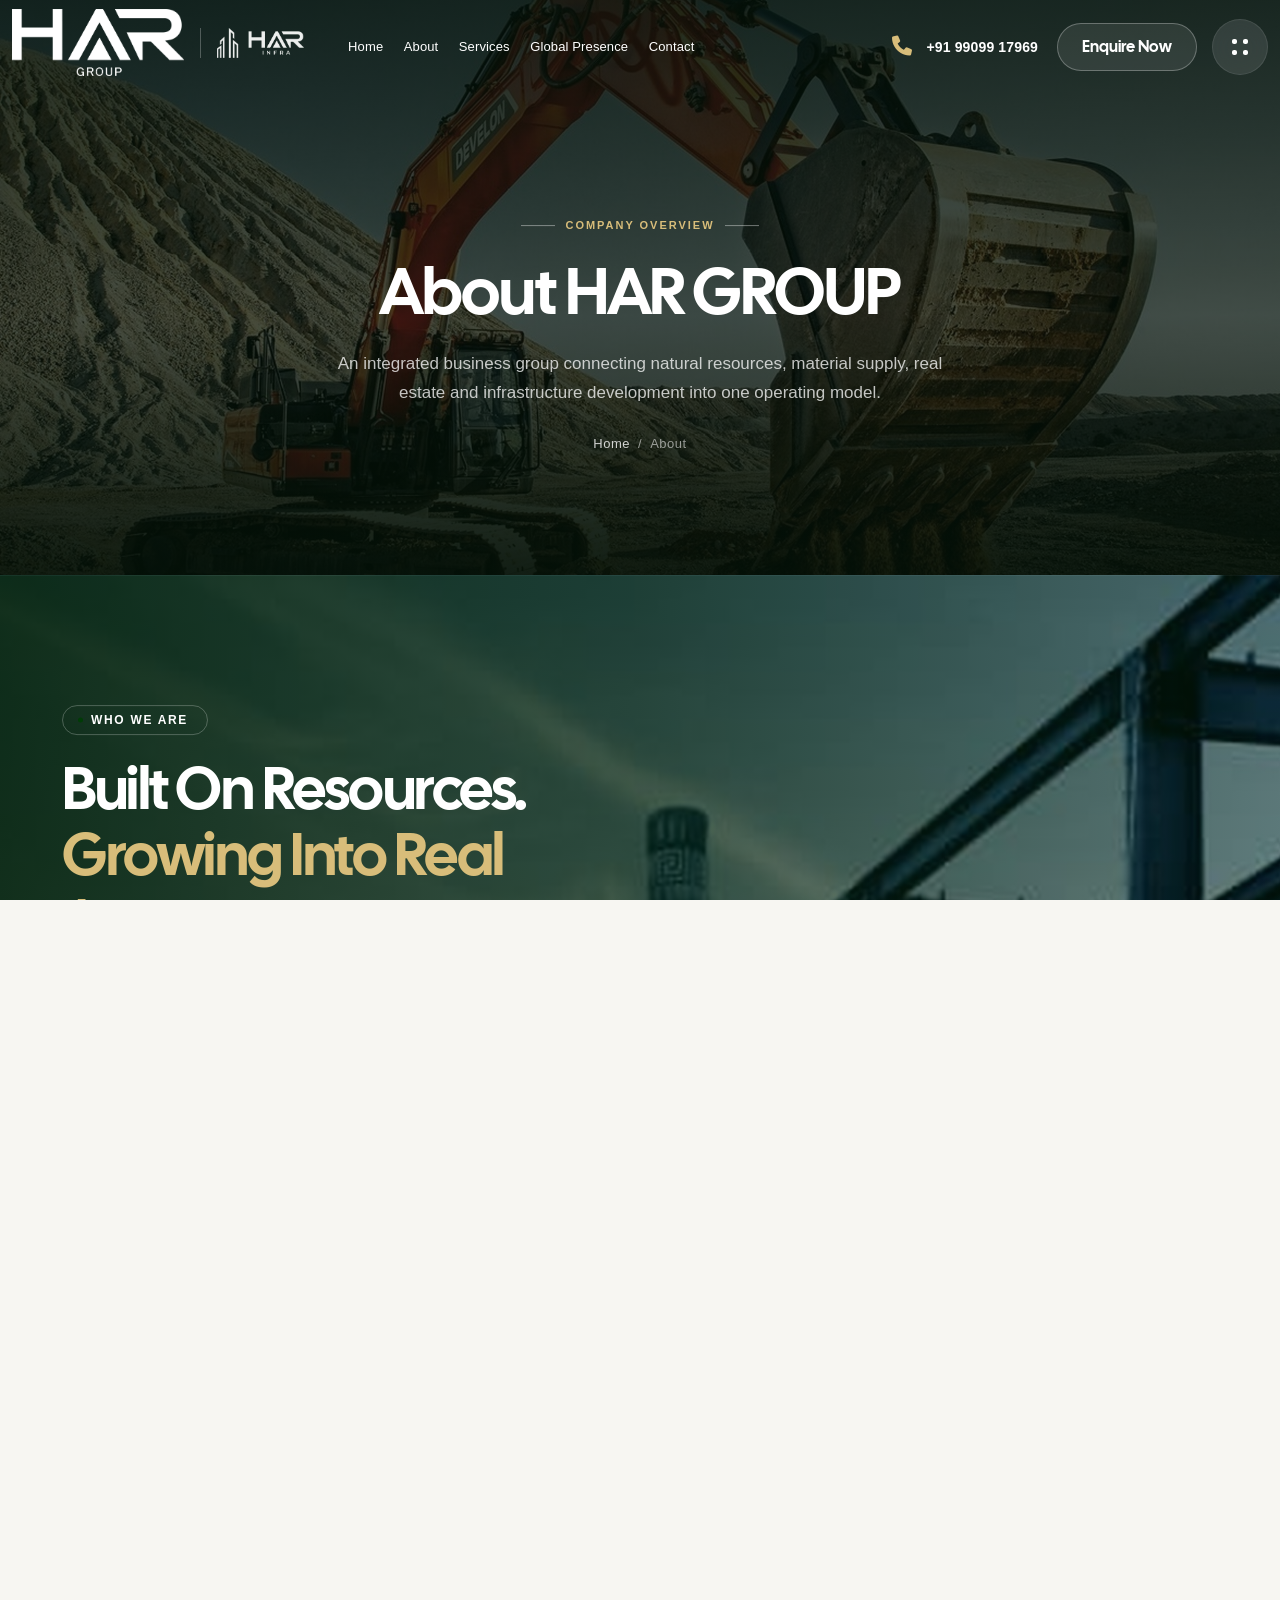
==== commit f8e70de9: "Chnage some Alignment and animation and Content" ====
--- a/about.html
+++ b/about.html
@@ -379,7 +379,7 @@
         <div class="container container-2">
             <div class="har-story-strip">
                 <div class="har-story-item"><h3>31+</h3><p>Years building the business, since 1995</p></div>
-                <div class="har-story-item"><h3>1</h3><p>Unified Group &mdash; HAR GROUP</p></div>
+                <div class="har-story-item"><h3>1</h3><p>HAR Group &mdash; HAR Infra | HAR Trading</p></div>
                 <div class="har-story-item"><h3>20+</h3><p>Mining &amp; operating presence points across India</p></div>
                 <div class="har-story-item"><h3>9+</h3><p>International export markets served</p></div>
             </div>
